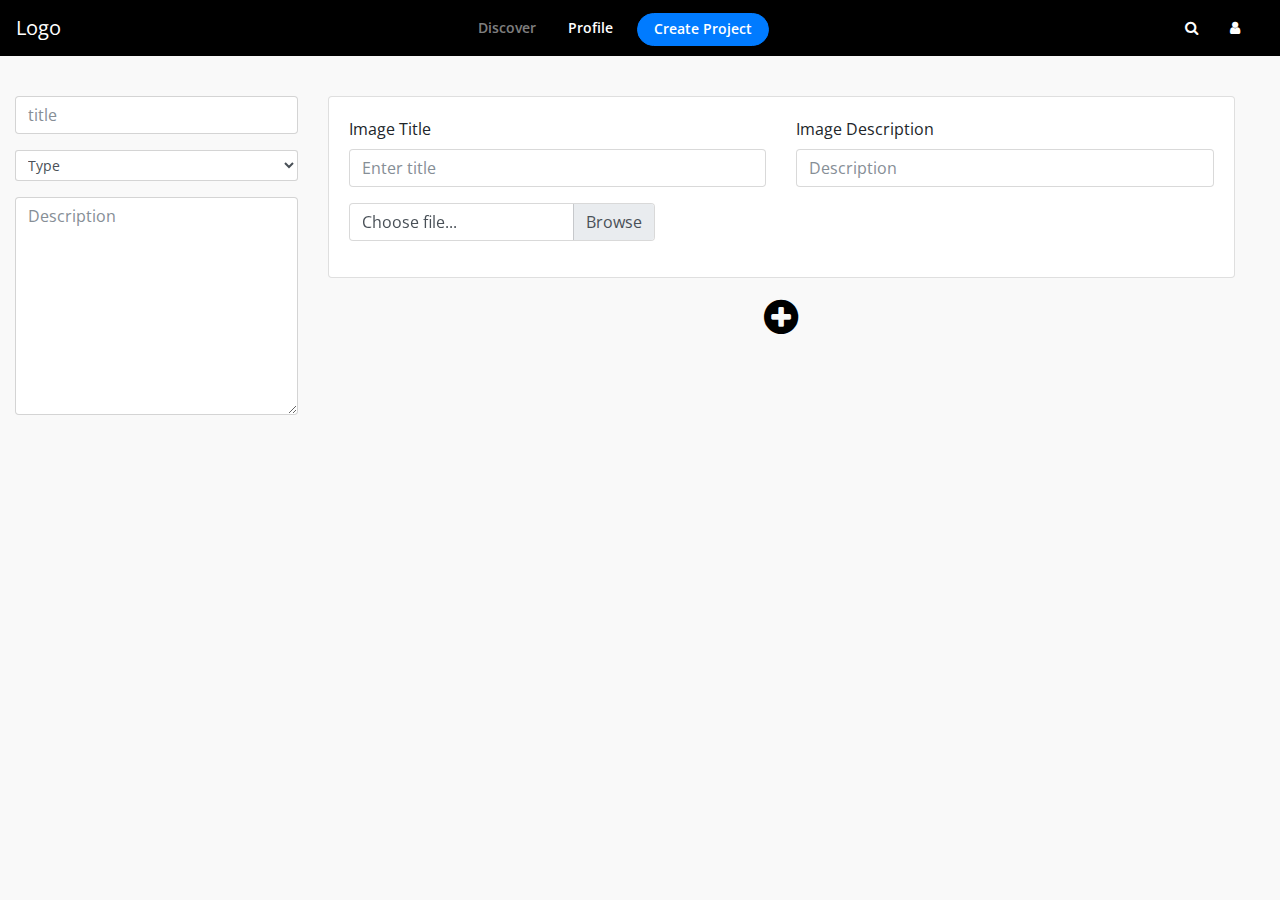
==== src/post-create.html @ 1b7a9f71 "post-create view" ====
<!DOCTYPE html>
<html class="no-js" lang="en">

<head>
    <meta http-equiv="x-ua-compatible" content="ie=edge">
    <meta name="viewport" content="width=device-width, initial-scale=1.0" />
    <link href="https://fonts.googleapis.com/css?family=Open+Sans:300,400,700&amp;subset=vietnamese" rel="stylesheet">
    <link rel="stylesheet" href="css/font-awesome.min.css">
    <link rel="stylesheet" href="css/bootstrap.css">
    <link rel="stylesheet" href="css/style.css">
    <title>Gallery</title>
</head>

<body>
    <nav class="navbar navbar-expand-lg navbar-dark bg-dark fixed-top">
        <button class="navbar-toggler" type="button" data-toggle="collapse" data-target="#navbarTogglerDemo03" aria-controls="navbarTogglerDemo03"
            aria-expanded="false" aria-label="Toggle navigation">
            <span class="navbar-toggler-icon"></span>
        </button>

        <a class="navbar-brand d-lg-none" href="#">Logo</a>

        <div class="collapse navbar-collapse justify-content-between" id="navbarTogglerDemo03">
            <a class="navbar-brand d-lg-block d-md-none" href="#">Logo</a>
            <ul class="navbar-nav">
                <li class="nav-item ">
                    <a class="nav-link" href="index.html">Discover
                        <span class="sr-only">(current)</span>
                    </a>
                </li>
                <li class="nav-item active">
                    <a class="nav-link" href="profile.html">Profile</a>
                </li>
                <li class="nav-item mt-lg-1">
                    <a class="btn btn-primary" href="#">Create Project</a>
                </li>
            </ul>
            <ul class="navbar-nav">
                <li class="nav-item active">
                    <a class="nav-link" href="#">
                        <i class="fa fa-search"></i>
                    </a>
                </li>
                <li class="nav-item active">
                    <a class="nav-link" href="#">
                        <i class="fa fa-user"></i>
                    </a>
                </li>
            </ul>
        </div>
    </nav>

    <section id="create-post" class="py-md-5">
        <div class="container-fluid py-md-5 row">
            <div class="col-md-3">
                <form>
                    <input type="text" class="form-control" placeholder="title">
                    <select class="form-control form-control-sm mt-3">
                        <option selected disabled>Type</option>
                        <option>2D Character</option>
                        <option>UI Design</option>
                    </select>
                    <textarea class="form-control mt-3" name="" id="" cols="30" rows="10" placeholder="Description"></textarea>
                </form>
            </div>
            <div class="col-md-9">
                <div class="card">
                    <div class="card-body">
                        <form class="row">
                            <div class="form-group col-md-6">
                                <label for="image-title">Image Title</label>
                                <input type="text" class="form-control" id="image-title" aria-describedby="emailHelp" placeholder="Enter title">
                            </div>
                            <div class="form-group col-md-6">
                                <label for="image-description">Image Description</label>
                                <input type="text" class="form-control" id="image-description" placeholder="Description">
                            </div>

                            <div class="form-group col-md-6">
                                <label class="custom-file">
                                    <input type="file" id="file" class="custom-file-input" required>
                                    <span class="custom-file-control"></span>
                                </label>
                            </div>

                        </form>
                    </div>
                </div>
                <h1 class="text-center mt-3">
                    <a href="">
                        <i class="fa fa-plus-circle" aria-hidden="true"></i>
                    </a>
                </h1>
            </div>
        </div>
    </section>

    <script src="js/jquery.min.js"></script>
    <script src="js/popper.min.js"></script>
    <script src="js/bootstrap.min.js"></script>
</body>

</html>
---- src/css/style.css ----
a {
  color: black; }

body {
  font-family: 'Open Sans', sans-serif;
  font-weight: regular;
  background-color: #f9f9f9; }

p {
  font-size: .8rem; }

h6 {
  font-size: .9rem; }

h5 {
  font-size: 1rem; }

.bg-dark {
  background-color: black !important; }

.btn {
  border-radius: 2rem;
  line-height: .9rem;
  font-weight: 600;
  font-size: .9rem;
  padding-left: 1rem;
  padding-right: 1rem; }

nav .nav-item {
  margin-right: 1rem;
  font-weight: 600;
  font-size: .9rem; }

section#post-list .card {
  border-radius: 0; }

section#post-list .card-img-top {
  border-radius: 0; }

section#post-list .card-body {
  padding: .7rem;
  line-height: 1.2rem; }
  section#post-list .card-body .card-title {
    font-size: .8rem;
    font-weight: bold; }

section#post-list .card-footer {
  background-color: white;
  padding: .7rem; }

section#post-list .card-text {
  font-size: .8rem; }

@media (min-width: 576px) {
  section#post-list .card-columns {
    column-count: 5;
    column-gap: 1.25rem; } }

@media (max-width: 1200px) {
  section#post-list .card-columns {
    column-count: 4;
    column-gap: 1.25rem; } }

@media (max-width: 886px) {
  section#post-list .card-columns {
    column-count: 3;
    column-gap: 1.25rem; } }

@media (max-width: 666px) {
  section#post-list .card-columns {
    column-count: 2;
    column-gap: 1.25rem; } }

@media (max-width: 414px) {
  section#post-list .card-columns {
    column-count: 1;
    column-gap: 1.25rem; } }

@media (max-width: 1200px) {
  section#user-profile .card-columns {
    column-count: 3;
    column-gap: 1.25rem; } }

@media (min-width: 576px) {
  section#user-profile .card-columns {
    column-count: 3;
    column-gap: 1.25rem; } }

@media (max-width: 1200px) {
  section#user-profile .card-columns {
    column-count: 3;
    column-gap: 1.25rem; } }

@media (max-width: 886px) {
  section#user-profile .card-columns {
    column-count: 2;
    column-gap: 1.25rem; } }

@media (max-width: 666px) {
  section#user-profile .card-columns {
    column-count: 3;
    column-gap: 1.25rem; } }

@media (max-width: 414px) {
  section#user-profile .card-columns {
    column-count: 1;
    column-gap: 1.25rem; } }

section#user-profile .card {
  border-radius: 0; }
  section#user-profile .card .card-title {
    margin-bottom: .5rem; }
  section#user-profile .card .card-img-top {
    border-radius: 0; }
  section#user-profile .card .card-body {
    background-color: #f9f9f9; }
  section#user-profile .card .list-group-item {
    background-color: #f9f9f9;
    font-size: .8rem;
    line-height: 1.5rem; }
    section#user-profile .card .list-group-item i {
      width: 1.5rem; }

section#user-profile .card-columns .card-body {
  padding: .7rem;
  line-height: 1.2rem;
  background-color: white; }
  section#user-profile .card-columns .card-body .card-title {
    font-size: .8rem;
    font-weight: bold; }

section#user-profile .card-columns .card-footer {
  background-color: white;
  padding: .7rem; }

section#user-profile .card-columns .card-text {
  font-size: .8rem; }

section#user-profile-edit nav .w-100 {
  margin-top: 3.5rem; }

section#user-profile-edit .card-body {
  background-color: white; }

section#post-details .card {
  border: 0;
  border-radius: 0; }
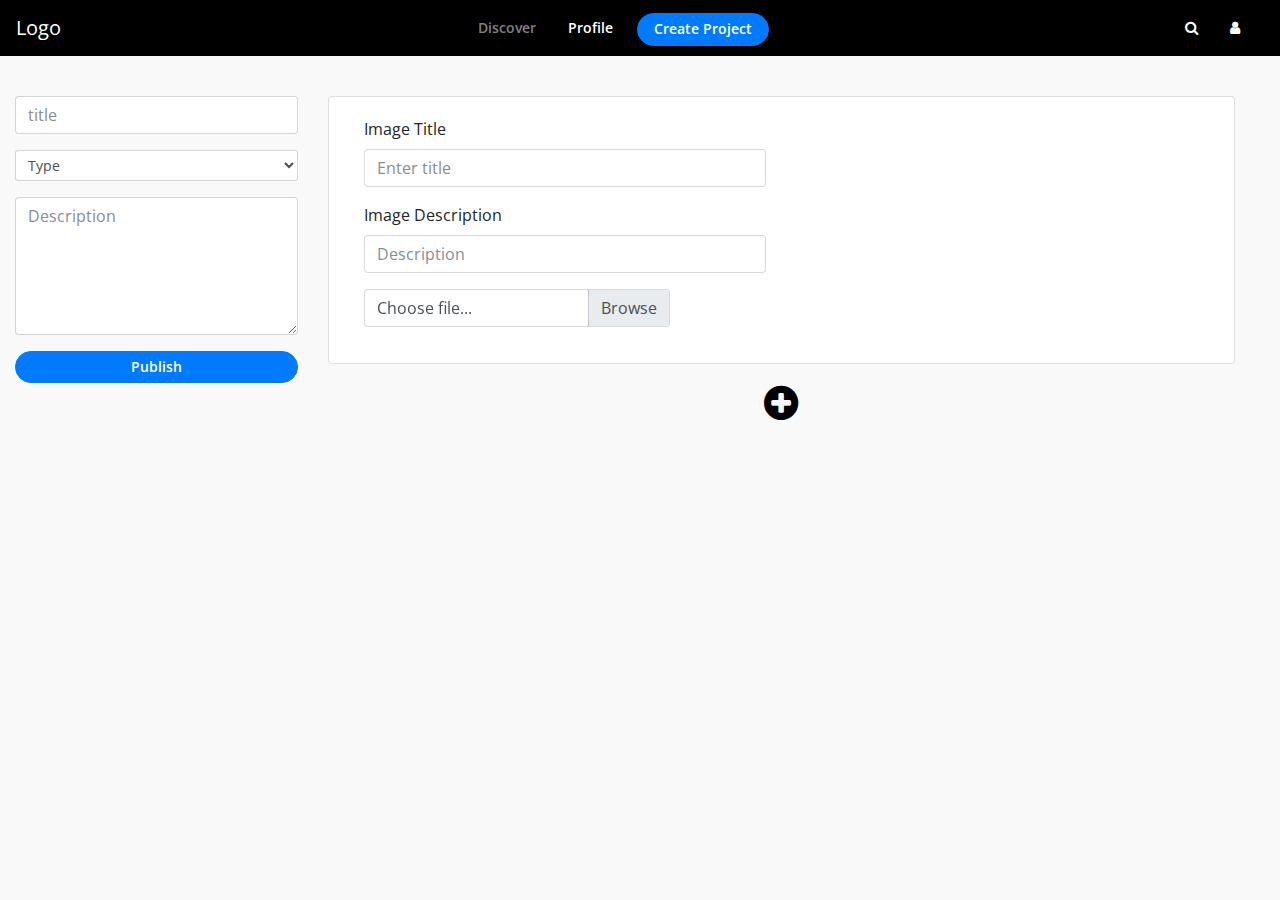
==== commit f997d6da: "fix view" ====
--- a/src/post-create.html
+++ b/src/post-create.html
@@ -51,48 +51,49 @@
     </nav>
 
     <section id="create-post" class="py-md-5">
-        <div class="container-fluid py-md-5 row">
-            <div class="col-md-3">
-                <form>
+        <form>
+            <div class="container-fluid py-md-5 row">
+                <div class="col-md-3">
                     <input type="text" class="form-control" placeholder="title">
                     <select class="form-control form-control-sm mt-3">
                         <option selected disabled>Type</option>
                         <option>2D Character</option>
                         <option>UI Design</option>
                     </select>
-                    <textarea class="form-control mt-3" name="" id="" cols="30" rows="10" placeholder="Description"></textarea>
-                </form>
+                    <textarea class="form-control mt-3" name="" id="" cols="30" rows="6" placeholder="Description"></textarea>
+                    <button class="btn btn-block btn-primary mt-3">Publish</button>
+                </div>
+                <div class="col-md-9">
+                    <div class="card">
+                        <div class="card-body">
+                            <form class="row">
+                                <div class="form-group col-md-6">
+                                    <label for="image-title">Image Title</label>
+                                    <input type="text" class="form-control" id="image-title" aria-describedby="emailHelp" placeholder="Enter title">
+                                </div>
+                                <div class="form-group col-md-6">
+                                    <label for="image-description">Image Description</label>
+                                    <input type="text" class="form-control" id="image-description" placeholder="Description">
+                                </div>
+
+                                <div class="form-group col-md-6">
+                                    <label class="custom-file">
+                                        <input type="file" id="file" class="custom-file-input" required>
+                                        <span class="custom-file-control"></span>
+                                    </label>
+                                </div>
+
+                            </form>
+                        </div>
+                    </div>
+                    <h1 class="text-center mt-3">
+                        <a href="">
+                            <i class="fa fa-plus-circle" aria-hidden="true"></i>
+                        </a>
+                    </h1>
+                </div>
             </div>
-            <div class="col-md-9">
-                <div class="card">
-                    <div class="card-body">
-                        <form class="row">
-                            <div class="form-group col-md-6">
-                                <label for="image-title">Image Title</label>
-                                <input type="text" class="form-control" id="image-title" aria-describedby="emailHelp" placeholder="Enter title">
-                            </div>
-                            <div class="form-group col-md-6">
-                                <label for="image-description">Image Description</label>
-                                <input type="text" class="form-control" id="image-description" placeholder="Description">
-                            </div>
-
-                            <div class="form-group col-md-6">
-                                <label class="custom-file">
-                                    <input type="file" id="file" class="custom-file-input" required>
-                                    <span class="custom-file-control"></span>
-                                </label>
-                            </div>
-
-                        </form>
-                    </div>
-                </div>
-                <h1 class="text-center mt-3">
-                    <a href="">
-                        <i class="fa fa-plus-circle" aria-hidden="true"></i>
-                    </a>
-                </h1>
-            </div>
-        </div>
+        </form>
     </section>
 
     <script src="js/jquery.min.js"></script>
